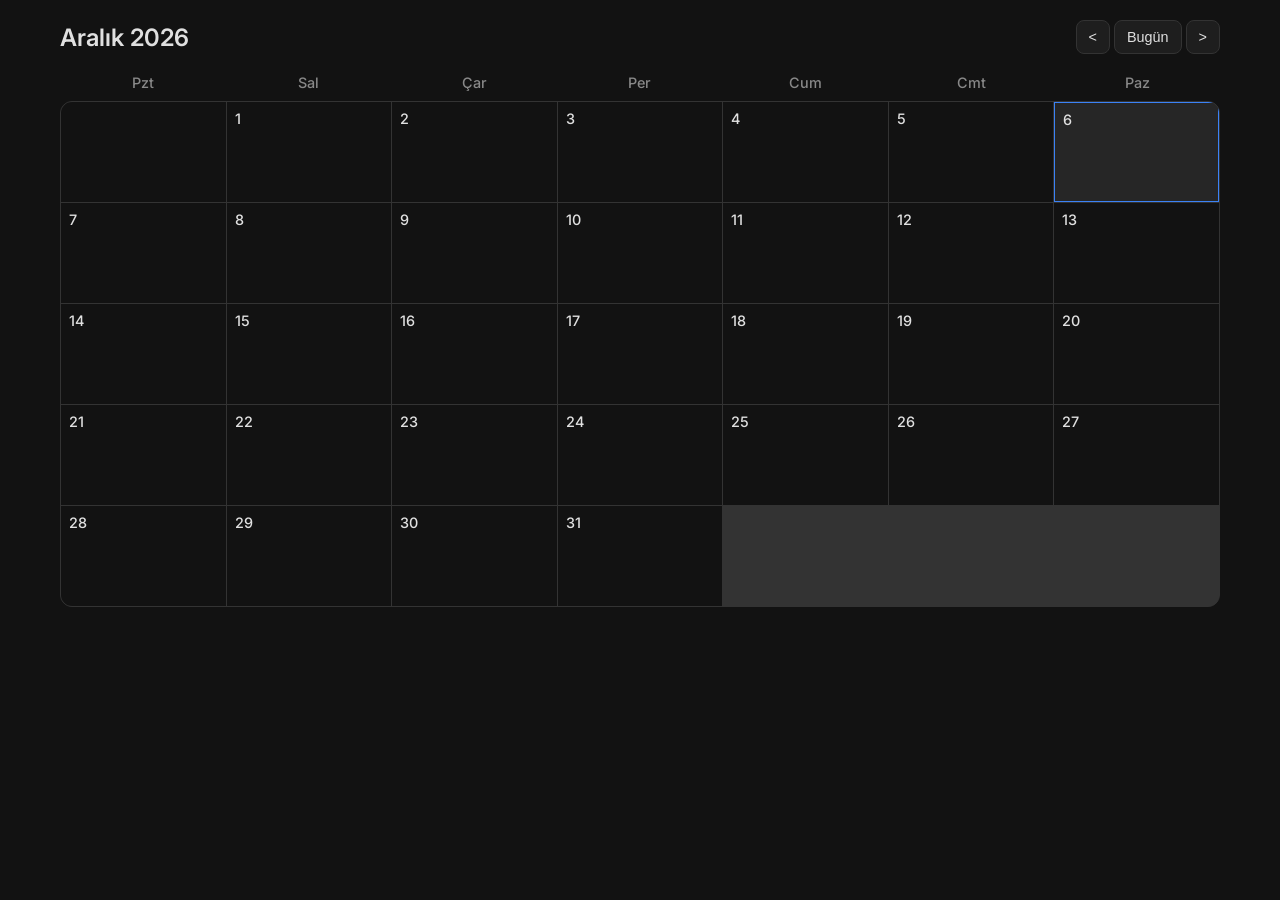
==== calendar-app/index.html @ dd959e18 "Takvim uygulaması ilk sürüm" ====
<!DOCTYPE html>
<html lang="tr">
<head>
    <meta charset="UTF-8">
    <meta name="viewport" content="width=device-width, initial-scale=1.0, maximum-scale=1.0, user-scalable=no">
    <title>Minimal Calendar</title>
    
    <!-- PWA Settings -->
    <meta name="apple-mobile-web-app-capable" content="yes">
    <meta name="apple-mobile-web-app-status-bar-style" content="black-translucent">
    <meta name="apple-mobile-web-app-title" content="Calendar">
    <link rel="manifest" href="manifest.json">
    <link rel="apple-touch-icon" href="icon-192.png"> <!-- Placeholder icon -->

    <link rel="stylesheet" href="style.css">
    
    <!-- Google Fonts -->
    <link rel="preconnect" href="https://fonts.googleapis.com">
    <link rel="preconnect" href="https://fonts.gstatic.com" crossorigin>
    <link href="https://fonts.googleapis.com/css2?family=Inter:wght@300;400;500;600&display=swap" rel="stylesheet">
</head>
<body>

    <div class="app-container">
        <!-- Header -->
        <header>
            <div class="header-left">
                <h1 id="monthYear">Ocak 2024</h1>
            </div>
            <div class="header-right">
                <button id="prevBtn" class="nav-btn">&lt;</button>
                <button id="todayBtn" class="nav-btn">Bugün</button>
                <button id="nextBtn" class="nav-btn">&gt;</button>
            </div>
        </header>

        <!-- Days of Week -->
        <div class="weekdays">
            <div>Pzt</div>
            <div>Sal</div>
            <div>Çar</div>
            <div>Per</div>
            <div>Cum</div>
            <div>Cmt</div>
            <div>Paz</div>
        </div>

        <!-- Calendar Grid -->
        <div id="calendar" class="calendar-grid">
            <!-- Days will be injected here via JS -->
        </div>
    </div>

    <!-- Event Modal -->
    <div id="eventModal" class="modal hidden">
        <div class="modal-content">
            <span class="close-btn">&times;</span>
            <h2 id="modalDate">Etkinlik Ekle</h2>
            
            <input type="text" id="eventTitle" placeholder="Etkinlik Adı" autofocus>
            <input type="time" id="eventTime">
            
            <div class="category-select">
                <label><input type="radio" name="category" value="stock" checked> <span class="dot stock"></span> Borsa</label>
                <label><input type="radio" name="category" value="course"> <span class="dot course"></span> Ders</label>
                <label><input type="radio" name="category" value="content"> <span class="dot content"></span> İçerik</label>
                <label><input type="radio" name="category" value="personal"> <span class="dot personal"></span> Kişisel</label>
            </div>

            <button id="saveEventBtn">Kaydet</button>
            <div id="eventList">
                <!-- Existing events for this day -->
            </div>
        </div>
    </div>

    <script src="app.js"></script>
</body>
</html>
---- calendar-app/style.css ----
:root {
    --bg-color: #121212;
    --card-bg: #1e1e1e;
    --text-color: #e0e0e0;
    --accent-color: #3b82f6; /* Blue */
    --border-color: #333;
    
    /* Category Colors - Pastels */
    --color-stock: #a7f3d0; /* Pastel Green */
    --color-course: #fca5a5; /* Pastel Red */
    --color-content: #bae6fd; /* Pastel Blue */
    --color-personal: #fde047; /* Pastel Yellow/Orange */

    --font-family: 'Inter', sans-serif;
}

* {
    box-sizing: border-box;
    margin: 0;
    padding: 0;
}

body {
    background-color: var(--bg-color);
    color: var(--text-color);
    font-family: var(--font-family);
    display: flex;
    justify-content: center;
    min-height: 100vh;
    overflow-x: hidden;
}

.app-container {
    width: 100%;
    max-width: 1200px;
    padding: 20px;
}

@media (max-width: 768px) {
    .app-container {
        padding: 10px;
    }
}

/* Header */
header {
    display: flex;
    justify-content: space-between;
    align-items: center;
    margin-bottom: 20px;
}

h1 {
    font-size: 1.5rem;
    font-weight: 600;
}

.nav-btn {
    background: var(--card-bg);
    border: 1px solid var(--border-color);
    color: var(--text-color);
    padding: 8px 12px;
    border-radius: 8px;
    cursor: pointer;
    font-size: 0.9rem;
    transition: background 0.2s;
}

.nav-btn:hover {
    background: #2a2a2a;
}

/* Weekdays */
.weekdays {
    display: grid;
    grid-template-columns: repeat(7, 1fr);
    text-align: center;
    font-weight: 500;
    margin-bottom: 10px;
    color: #888;
    font-size: 0.9rem;
}

/* Calendar Grid */
.calendar-grid {
    display: grid;
    grid-template-columns: repeat(7, 1fr);
    gap: 1px;
    background-color: var(--border-color); /* Acts as border */
    border: 1px solid var(--border-color);
    border-radius: 12px;
    overflow: hidden;
}

.day {
    background-color: var(--bg-color); /* Inner cell bg */
    min-height: 100px;
    padding: 8px;
    cursor: pointer;
    transition: background 0.2s;
    position: relative;
    display: flex;
    flex-direction: column;
    justify-content: flex-start;
}

.day:hover {
    background-color: #1a1a1a;
}

.day.empty {
    background-color: var(--bg-color);
    cursor: default;
}

.day.today {
    background-color: #262626;
    border: 1px solid var(--accent-color);
}

.day-number {
    font-size: 0.9rem;
    margin-bottom: 4px;
    font-weight: 500;
}

.event-dots {
    display: flex;
    gap: 3px;
    flex-wrap: wrap;
    margin-top: auto; /* Push to bottom */
}

.dot {
    width: 6px;
    height: 6px;
    border-radius: 50%;
}

.dot.stock { background-color: var(--color-stock); }
.dot.course { background-color: var(--color-course); }
.dot.content { background-color: var(--color-content); }
.dot.personal { background-color: var(--color-personal); }

/* Mobile View Adjustments */
@media (max-width: 768px) {
    .calendar-grid {
        /* On mobile, maybe reduce height */
    }
    .day {
        min-height: 80px; /* Smaller cells on mobile */
        padding: 4px;
    }
    .day-number {
        font-size: 0.8rem;
    }
    /* Compact view logic could be handled here or by showing list below */
}

/* Modal */
.modal {
    position: fixed;
    top: 0;
    left: 0;
    width: 100%;
    height: 100%;
    background: rgba(0, 0, 0, 0.7);
    display: flex;
    justify-content: center;
    align-items: center;
    z-index: 1000;
    opacity: 1;
    transition: opacity 0.3s;
}

.modal.hidden {
    opacity: 0;
    pointer-events: none;
}

.modal-content {
    background: var(--card-bg);
    padding: 24px;
    border-radius: 16px;
    width: 90%;
    max-width: 400px;
    position: relative;
    box-shadow: 0 10px 25px rgba(0,0,0,0.5);
}

.close-btn {
    position: absolute;
    top: 15px;
    right: 20px;
    font-size: 1.5rem;
    cursor: pointer;
    color: #888;
}

.modal h2 {
    margin-bottom: 20px;
    font-size: 1.2rem;
}

input[type="text"], input[type="time"] {
    width: 100%;
    padding: 10px;
    margin-bottom: 15px;
    background: #2a2a2a;
    border: 1px solid var(--border-color);
    color: var(--text-color);
    border-radius: 8px;
    font-size: 1rem;
}

.category-select {
    display: flex;
    flex-wrap: wrap;
    gap: 10px;
    margin-bottom: 20px;
}

.category-select label {
    display: flex;
    align-items: center;
    gap: 5px;
    cursor: pointer;
    font-size: 0.9rem;
}

.category-select input[type="radio"] {
    accent-color: var(--accent-color);
}

#saveEventBtn {
    width: 100%;
    padding: 12px;
    background: var(--accent-color);
    color: white;
    border: none;
    border-radius: 8px;
    font-size: 1rem;
    font-weight: 600;
    cursor: pointer;
}

#eventList {
    margin-top: 20px;
    max-height: 150px;
    overflow-y: auto;
}

.event-item {
    background: #2a2a2a;
    padding: 8px;
    margin-bottom: 5px;
    border-radius: 6px;
    font-size: 0.85rem;
    display: flex;
    align-items: center;
    gap: 8px;
}
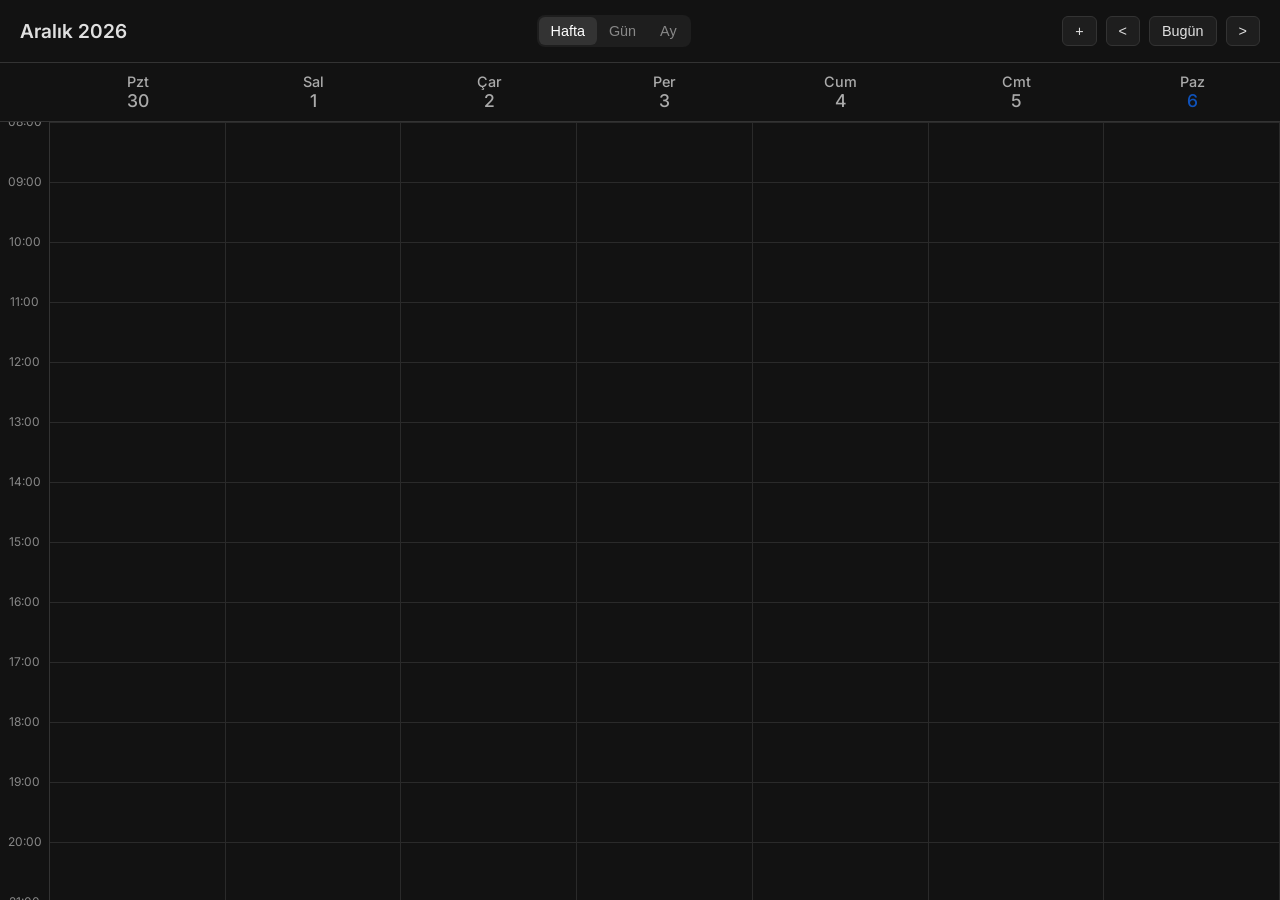
==== commit 78227624: "Google Calendar dikey saatli yapıya geçiş" ====
--- a/calendar-app/index.html
+++ b/calendar-app/index.html
@@ -1,24 +1,26 @@
 <!DOCTYPE html>
 <html lang="tr">
+
 <head>
     <meta charset="UTF-8">
     <meta name="viewport" content="width=device-width, initial-scale=1.0, maximum-scale=1.0, user-scalable=no">
     <title>Minimal Calendar</title>
-    
+
     <!-- PWA Settings -->
     <meta name="apple-mobile-web-app-capable" content="yes">
     <meta name="apple-mobile-web-app-status-bar-style" content="black-translucent">
     <meta name="apple-mobile-web-app-title" content="Calendar">
     <link rel="manifest" href="manifest.json">
-    <link rel="apple-touch-icon" href="icon-192.png"> <!-- Placeholder icon -->
+    <link rel="apple-touch-icon" href="icon-192.png">
 
     <link rel="stylesheet" href="style.css">
-    
+
     <!-- Google Fonts -->
     <link rel="preconnect" href="https://fonts.googleapis.com">
     <link rel="preconnect" href="https://fonts.gstatic.com" crossorigin>
     <link href="https://fonts.googleapis.com/css2?family=Inter:wght@300;400;500;600&display=swap" rel="stylesheet">
 </head>
+
 <body>
 
     <div class="app-container">
@@ -27,27 +29,43 @@
             <div class="header-left">
                 <h1 id="monthYear">Ocak 2024</h1>
             </div>
+
+            <div class="view-switcher">
+                <button class="view-btn active" data-view="week">Hafta</button>
+                <button class="view-btn" data-view="day">Gün</button>
+                <button class="view-btn" data-view="month">Ay</button>
+            </div>
+
             <div class="header-right">
+                <button id="importBtn" class="nav-btn" title="Ders Programı Ekle">+</button>
                 <button id="prevBtn" class="nav-btn">&lt;</button>
                 <button id="todayBtn" class="nav-btn">Bugün</button>
                 <button id="nextBtn" class="nav-btn">&gt;</button>
             </div>
         </header>
 
-        <!-- Days of Week -->
-        <div class="weekdays">
-            <div>Pzt</div>
-            <div>Sal</div>
-            <div>Çar</div>
-            <div>Per</div>
-            <div>Cum</div>
-            <div>Cmt</div>
-            <div>Paz</div>
+        <!-- Weekdays Header (Shared) -->
+        <div id="weekdaysHeader" class="weekdays">
+            <!-- Injected via JS -->
         </div>
 
-        <!-- Calendar Grid -->
-        <div id="calendar" class="calendar-grid">
-            <!-- Days will be injected here via JS -->
+        <!-- Views Container -->
+        <div class="views-container">
+            <!-- Time Grid (Week & Day) -->
+            <div id="timeGrid" class="time-grid-container">
+                <div class="time-axis">
+                    <!-- 08:00 - 22:00 Injected JS -->
+                </div>
+                <div id="weekGrid" class="week-grid">
+                    <!-- Columns & Events Injected JS -->
+                    <div id="currentTimeLine" class="current-time-line"></div>
+                </div>
+            </div>
+
+            <!-- Month Grid (Hidden by default) -->
+            <div id="monthGrid" class="calendar-grid hidden">
+                <!-- Days injected via JS -->
+            </div>
         </div>
     </div>
 
@@ -56,24 +74,44 @@
         <div class="modal-content">
             <span class="close-btn">&times;</span>
             <h2 id="modalDate">Etkinlik Ekle</h2>
-            
+
             <input type="text" id="eventTitle" placeholder="Etkinlik Adı" autofocus>
-            <input type="time" id="eventTime">
-            
+            <div class="time-inputs">
+                <input type="time" id="eventStartTime" value="09:00">
+                <span>-</span>
+                <input type="time" id="eventEndTime" value="10:00">
+            </div>
+
             <div class="category-select">
-                <label><input type="radio" name="category" value="stock" checked> <span class="dot stock"></span> Borsa</label>
-                <label><input type="radio" name="category" value="course"> <span class="dot course"></span> Ders</label>
-                <label><input type="radio" name="category" value="content"> <span class="dot content"></span> İçerik</label>
-                <label><input type="radio" name="category" value="personal"> <span class="dot personal"></span> Kişisel</label>
+                <label><input type="radio" name="category" value="koc" checked> <span class="dot koc"></span>
+                    Koç</label>
+                <label><input type="radio" name="category" value="stock"> <span class="dot stock"></span> Borsa</label>
+                <label><input type="radio" name="category" value="content"> <span class="dot content"></span>
+                    İçerik</label>
+                <label><input type="radio" name="category" value="personal"> <span class="dot personal"></span>
+                    Kişisel</label>
             </div>
 
             <button id="saveEventBtn">Kaydet</button>
-            <div id="eventList">
-                <!-- Existing events for this day -->
+            <div id="deleteEventContainer" style="margin-top: 10px; display: none;">
+                <button id="deleteEventBtn" style="background: #ef4444; width: 100%;">Sil</button>
             </div>
+        </div>
+    </div>
+
+    <!-- Import Modal -->
+    <div id="importModal" class="modal hidden">
+        <div class="modal-content">
+            <span class="close-import-btn close-btn">&times;</span>
+            <h2>Ders Programı Aktar</h2>
+            <p style="font-size: 0.9rem; color: #aaa; margin-bottom: 15px;">Koç Hub'dan kopyaladığınız ders programı
+                metnini aşağıya yapıştırın.</p>
+            <textarea id="importText" rows="10" placeholder="Örn: COMP101 Pazartesi 10:00 - 11:30..."></textarea>
+            <button id="processImportBtn" style="margin-top: 15px;">Aktar ve Kaydet</button>
         </div>
     </div>
 
     <script src="app.js"></script>
 </body>
-</html>
+
+</html>
--- a/calendar-app/style.css
+++ b/calendar-app/style.css
@@ -2,14 +2,20 @@
     --bg-color: #121212;
     --card-bg: #1e1e1e;
     --text-color: #e0e0e0;
-    --accent-color: #3b82f6; /* Blue */
     --border-color: #333;
-    
-    /* Category Colors - Pastels */
-    --color-stock: #a7f3d0; /* Pastel Green */
-    --color-course: #fca5a5; /* Pastel Red */
-    --color-content: #bae6fd; /* Pastel Blue */
-    --color-personal: #fde047; /* Pastel Yellow/Orange */
+
+    /* Premium Colors */
+    --color-koc: #0f52ba;
+    /* Sapphire Blue */
+    --color-stock: #50c878;
+    /* Emerald Green */
+    --color-content: #8a2be2;
+    /* Violet */
+    --color-personal: #36454f;
+    /* Anthracite */
+
+    --grid-line-color: #2a2a2a;
+    --time-text-color: #888;
 
     --font-family: 'Inter', sans-serif;
 }
@@ -27,236 +33,319 @@
     display: flex;
     justify-content: center;
     min-height: 100vh;
-    overflow-x: hidden;
+    overflow: hidden;
+    /* App-like feel */
 }
 
 .app-container {
     width: 100%;
-    max-width: 1200px;
-    padding: 20px;
-}
-
-@media (max-width: 768px) {
-    .app-container {
-        padding: 10px;
-    }
+    max-width: 1400px;
+    /* Wider for week view */
+    display: flex;
+    flex-direction: column;
+    height: 100vh;
 }
 
 /* Header */
 header {
+    padding: 15px 20px;
     display: flex;
     justify-content: space-between;
     align-items: center;
-    margin-bottom: 20px;
+    background: var(--bg-color);
+    z-index: 10;
+    border-bottom: 1px solid var(--border-color);
 }
 
 h1 {
-    font-size: 1.5rem;
+    font-size: 1.2rem;
     font-weight: 600;
+    min-width: 150px;
+}
+
+.view-switcher {
+    display: flex;
+    background: var(--card-bg);
+    border-radius: 8px;
+    padding: 2px;
+}
+
+.view-btn {
+    background: transparent;
+    border: none;
+    color: #888;
+    padding: 6px 12px;
+    cursor: pointer;
+    border-radius: 6px;
+    font-size: 0.9rem;
+    font-weight: 500;
+}
+
+.view-btn.active {
+    background: #333;
+    color: white;
 }
 
 .nav-btn {
     background: var(--card-bg);
     border: 1px solid var(--border-color);
     color: var(--text-color);
-    padding: 8px 12px;
-    border-radius: 8px;
+    padding: 6px 12px;
+    border-radius: 6px;
     cursor: pointer;
     font-size: 0.9rem;
-    transition: background 0.2s;
-}
-
-.nav-btn:hover {
-    background: #2a2a2a;
-}
-
-/* Weekdays */
+    margin-left: 5px;
+}
+
+/* Weekdays Header */
 .weekdays {
     display: grid;
-    grid-template-columns: repeat(7, 1fr);
+    /* 50px for time axis, rest for 7 days */
+    grid-template-columns: 50px repeat(7, 1fr);
     text-align: center;
+    padding: 10px 0;
+    background: var(--bg-color);
+    border-bottom: 1px solid var(--border-color);
     font-weight: 500;
-    margin-bottom: 10px;
-    color: #888;
     font-size: 0.9rem;
-}
-
-/* Calendar Grid */
-.calendar-grid {
+    color: #aaa;
+}
+
+.weekdays div:first-child {
+    visibility: hidden;
+}
+
+/* Spacer for time axis */
+
+/* Views Container */
+.views-container {
+    flex: 1;
+    overflow-y: auto;
+    position: relative;
+    scroll-behavior: smooth;
+}
+
+/* Time Grid Layout */
+.time-grid-container {
+    display: grid;
+    grid-template-columns: 50px 1fr;
+    /* Axis | Content */
+    min-height: 1000px;
+    /* Ensure scroll */
+    position: relative;
+}
+
+.time-axis {
+    border-right: 1px solid var(--border-color);
+    background: var(--bg-color);
+    position: sticky;
+    left: 0;
+    z-index: 5;
+}
+
+.time-slot {
+    height: 60px;
+    /* 1 Hour = 60px */
+    display: flex;
+    align-items: flex-start;
+    justify-content: center;
+    font-size: 0.75rem;
+    color: var(--time-text-color);
+    transform: translateY(-8px);
+    /* Align text with line */
+}
+
+.week-grid {
     display: grid;
     grid-template-columns: repeat(7, 1fr);
-    gap: 1px;
-    background-color: var(--border-color); /* Acts as border */
-    border: 1px solid var(--border-color);
-    border-radius: 12px;
+    position: relative;
+    background:
+        linear-gradient(to bottom, var(--grid-line-color) 1px, transparent 1px);
+    background-size: 100% 60px;
+    /* Lines every hour */
+}
+
+.day-column {
+    border-right: 1px solid var(--grid-line-color);
+    position: relative;
+}
+
+/* Event Blocks */
+.event-block {
+    position: absolute;
+    border-radius: 4px;
+    padding: 4px 6px;
+    font-size: 0.75rem;
+    cursor: pointer;
     overflow: hidden;
-}
-
-.day {
-    background-color: var(--bg-color); /* Inner cell bg */
+    color: white;
+    box-shadow: 0 2px 4px rgba(0, 0, 0, 0.3);
+    transition: transform 0.1s, z-index 0.1s;
+    border-left: 3px solid rgba(255, 255, 255, 0.3);
+}
+
+.event-block:hover {
+    z-index: 10 !important;
+    transform: scale(1.02);
+}
+
+.event-title {
+    font-weight: 700;
+    display: block;
+}
+
+.event-desc {
+    font-weight: 400;
+    font-size: 0.7rem;
+    opacity: 0.9;
+}
+
+.event-block.koc {
+    background-color: var(--color-koc);
+}
+
+.event-block.stock {
+    background-color: var(--color-stock);
+}
+
+.event-block.content {
+    background-color: var(--color-content);
+}
+
+.event-block.personal {
+    background-color: var(--color-personal);
+}
+
+/* Current Time Line */
+.current-time-line {
+    position: absolute;
+    left: 0;
+    width: 100%;
+    height: 2px;
+    background: red;
+    z-index: 9;
+    pointer-events: none;
+}
+
+.current-time-line::before {
+    content: '';
+    position: absolute;
+    left: -6px;
+    top: -4px;
+    width: 10px;
+    height: 10px;
+    background: red;
+    border-radius: 50%;
+}
+
+/* Month View (Legacy/Updated) */
+.calendar-grid.month-view {
+    display: grid;
+    grid-template-columns: repeat(7, 1fr);
+    height: 100%;
+    border-left: 1px solid var(--border-color);
+}
+
+.calendar-grid.month-view .day {
     min-height: 100px;
-    padding: 8px;
-    cursor: pointer;
-    transition: background 0.2s;
-    position: relative;
-    display: flex;
-    flex-direction: column;
-    justify-content: flex-start;
-}
-
-.day:hover {
-    background-color: #1a1a1a;
-}
-
-.day.empty {
-    background-color: var(--bg-color);
-    cursor: default;
-}
-
-.day.today {
-    background-color: #262626;
-    border: 1px solid var(--accent-color);
-}
-
-.day-number {
-    font-size: 0.9rem;
-    margin-bottom: 4px;
-    font-weight: 500;
-}
-
-.event-dots {
-    display: flex;
-    gap: 3px;
-    flex-wrap: wrap;
-    margin-top: auto; /* Push to bottom */
-}
-
-.dot {
-    width: 6px;
-    height: 6px;
-    border-radius: 50%;
-}
-
-.dot.stock { background-color: var(--color-stock); }
-.dot.course { background-color: var(--color-course); }
-.dot.content { background-color: var(--color-content); }
-.dot.personal { background-color: var(--color-personal); }
-
-/* Mobile View Adjustments */
-@media (max-width: 768px) {
-    .calendar-grid {
-        /* On mobile, maybe reduce height */
-    }
-    .day {
-        min-height: 80px; /* Smaller cells on mobile */
-        padding: 4px;
-    }
-    .day-number {
-        font-size: 0.8rem;
-    }
-    /* Compact view logic could be handled here or by showing list below */
-}
-
-/* Modal */
+    border-bottom: 1px solid var(--border-color);
+    border-right: 1px solid var(--border-color);
+}
+
+.hidden {
+    display: none !important;
+}
+
+/* Modals */
 .modal {
     position: fixed;
     top: 0;
     left: 0;
     width: 100%;
     height: 100%;
-    background: rgba(0, 0, 0, 0.7);
+    background: rgba(0, 0, 0, 0.8);
     display: flex;
     justify-content: center;
     align-items: center;
     z-index: 1000;
-    opacity: 1;
-    transition: opacity 0.3s;
-}
-
-.modal.hidden {
-    opacity: 0;
-    pointer-events: none;
 }
 
 .modal-content {
     background: var(--card-bg);
     padding: 24px;
-    border-radius: 16px;
+    border-radius: 12px;
     width: 90%;
     max-width: 400px;
-    position: relative;
-    box-shadow: 0 10px 25px rgba(0,0,0,0.5);
-}
-
-.close-btn {
-    position: absolute;
-    top: 15px;
-    right: 20px;
-    font-size: 1.5rem;
-    cursor: pointer;
-    color: #888;
-}
-
-.modal h2 {
-    margin-bottom: 20px;
-    font-size: 1.2rem;
-}
-
-input[type="text"], input[type="time"] {
+}
+
+input,
+textarea {
     width: 100%;
     padding: 10px;
-    margin-bottom: 15px;
+    margin-bottom: 10px;
     background: #2a2a2a;
     border: 1px solid var(--border-color);
-    color: var(--text-color);
-    border-radius: 8px;
-    font-size: 1rem;
-}
-
-.category-select {
-    display: flex;
-    flex-wrap: wrap;
-    gap: 10px;
-    margin-bottom: 20px;
+    color: white;
+    border-radius: 6px;
 }
 
 .category-select label {
-    display: flex;
-    align-items: center;
-    gap: 5px;
-    cursor: pointer;
-    font-size: 0.9rem;
-}
-
-.category-select input[type="radio"] {
-    accent-color: var(--accent-color);
+    margin-right: 15px;
+    cursor: pointer;
+}
+
+.dot {
+    display: inline-block;
+    width: 8px;
+    height: 8px;
+    border-radius: 50%;
+    margin-right: 5px;
+}
+
+.dot.koc {
+    background: var(--color-koc);
+}
+
+.dot.stock {
+    background: var(--color-stock);
+}
+
+.dot.content {
+    background: var(--color-content);
+}
+
+.dot.personal {
+    background: var(--color-personal);
+}
+
+button {
+    padding: 10px;
+    border-radius: 6px;
+    border: none;
+    cursor: pointer;
 }
 
 #saveEventBtn {
-    width: 100%;
-    padding: 12px;
-    background: var(--accent-color);
-    color: white;
-    border: none;
-    border-radius: 8px;
-    font-size: 1rem;
-    font-weight: 600;
-    cursor: pointer;
-}
-
-#eventList {
-    margin-top: 20px;
-    max-height: 150px;
-    overflow-y: auto;
-}
-
-.event-item {
-    background: #2a2a2a;
-    padding: 8px;
-    margin-bottom: 5px;
-    border-radius: 6px;
-    font-size: 0.85rem;
-    display: flex;
-    align-items: center;
-    gap: 8px;
-}
+    background: var(--color-koc);
+    color: white;
+    width: 100%;
+}
+
+#processImportBtn {
+    background: var(--color-koc);
+    color: white;
+    width: 100%;
+}
+
+/* Mobile Optimizations */
+@media (max-width: 768px) {
+    .view-btn {
+        padding: 4px 8px;
+        font-size: 0.8rem;
+    }
+
+    h1 {
+        font-size: 1rem;
+        min-width: auto;
+    }
+}
